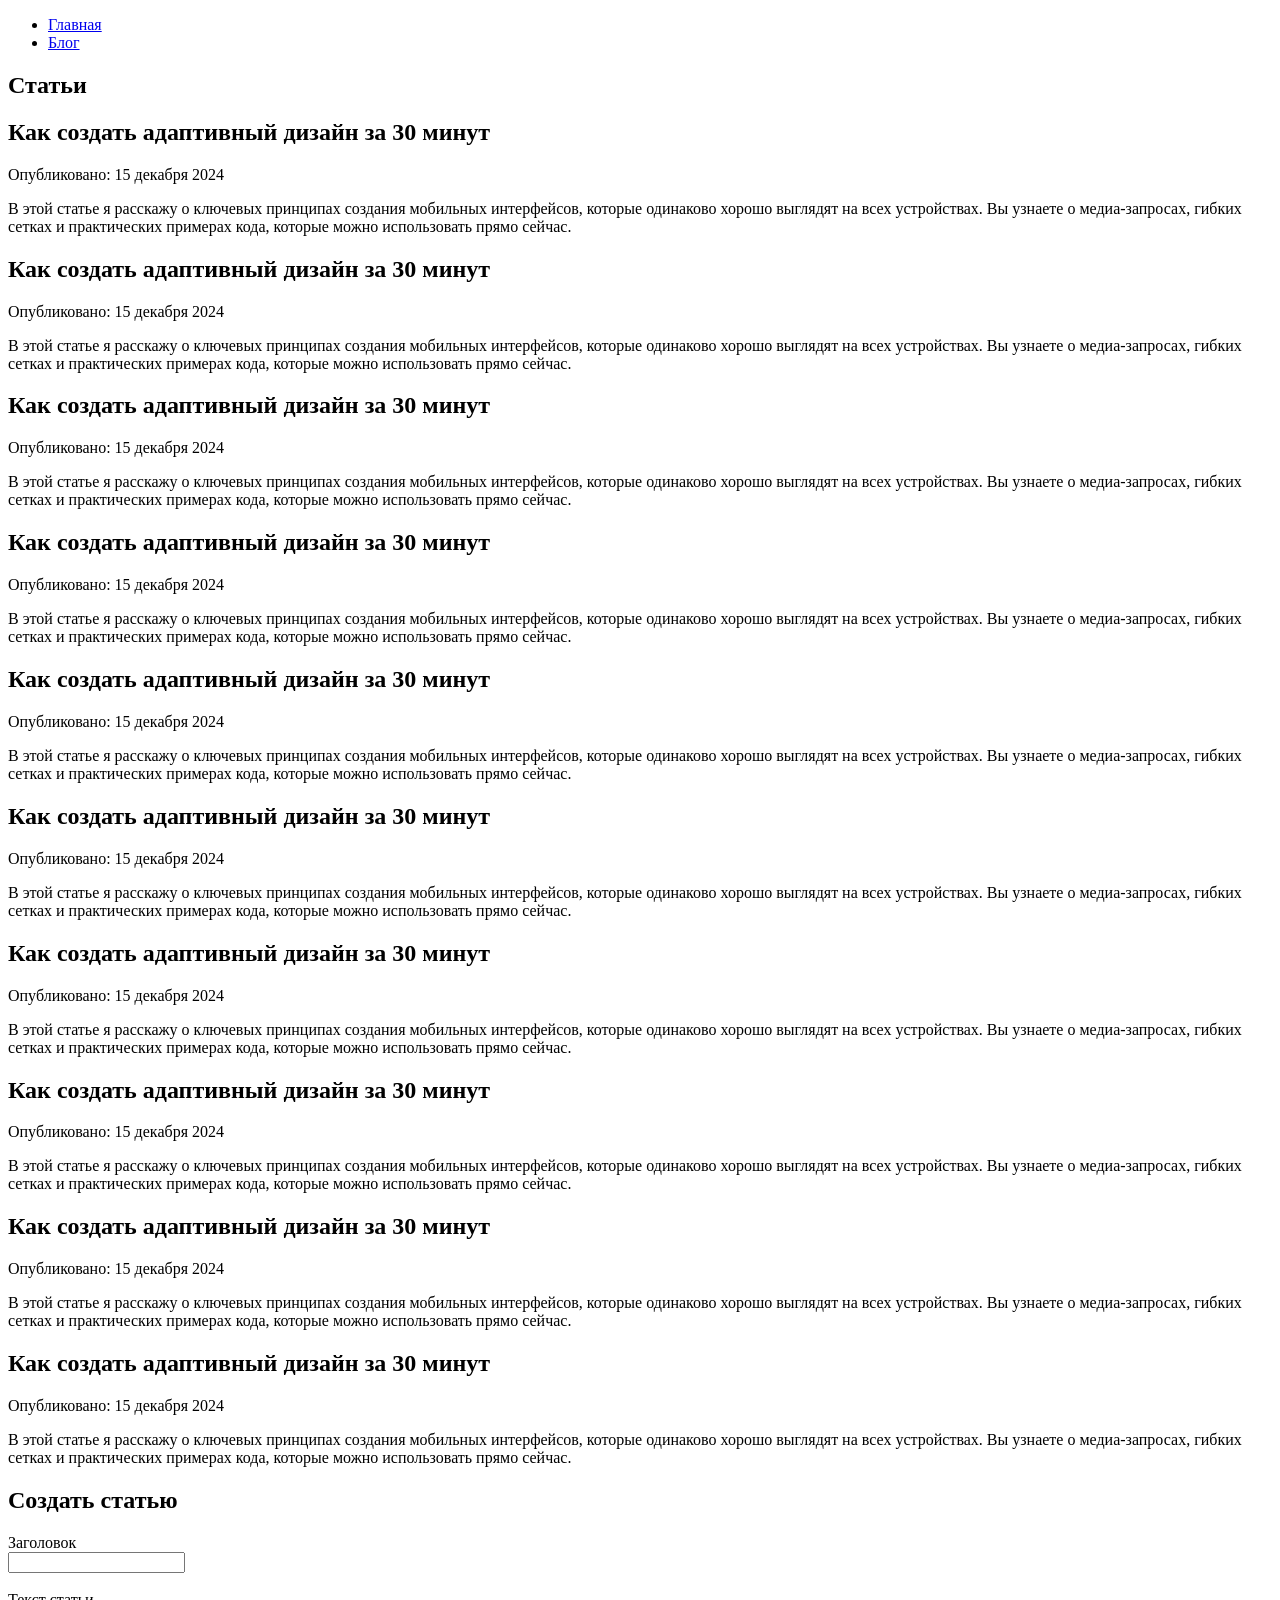
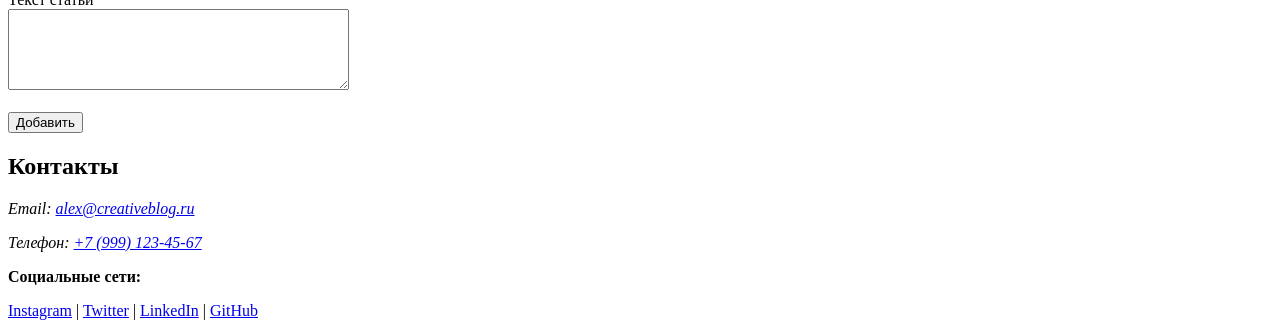
==== blog.html @ f2c24620 "Добавление вёрстки главной страницы и блога по прототипу Figma" ====
<!DOCTYPE html>
<html lang="ru">
<head>
    <meta charset="UTF-8">
    <meta name="viewport" content="width=device-width, initial-scale=1.0">
    <title>Блог</title>
</head>
<body>
    <!-- Шапка сайта с навигацией -->
    <header>
        <nav>
            <ul>
                <li><a href="index.html">Главная</a></li>
                <li><a href="blog.html">Блог</a></li>
            </ul>
        </nav>
    </header>

    <main>
        <!-- Блок со статьями -->
        <section>
            <h1>Статьи</h1>

            <article>
                <h2>Как создать адаптивный дизайн за 30 минут</h2>
                <p><time datetime="2024-12-15">Опубликовано: 15 декабря 2024</time></p>
                <p>
                    В этой статье я расскажу о ключевых принципах создания мобильных интерфейсов,
                    которые одинаково хорошо выглядят на всех устройствах. Вы узнаете о медиа-запросах,
                    гибких сетках и практических примерах кода, которые можно использовать прямо сейчас.
                </p>
            </article>

            <article>
                <h2>Как создать адаптивный дизайн за 30 минут</h2>
                <p><time datetime="2024-12-15">Опубликовано: 15 декабря 2024</time></p>
                <p>
                    В этой статье я расскажу о ключевых принципах создания мобильных интерфейсов,
                    которые одинаково хорошо выглядят на всех устройствах. Вы узнаете о медиа-запросах,
                    гибких сетках и практических примерах кода, которые можно использовать прямо сейчас.
                </p>
            </article>

            <article>
                <h2>Как создать адаптивный дизайн за 30 минут</h2>
                <p><time datetime="2024-12-15">Опубликовано: 15 декабря 2024</time></p>
                <p>
                    В этой статье я расскажу о ключевых принципах создания мобильных интерфейсов,
                    которые одинаково хорошо выглядят на всех устройствах. Вы узнаете о медиа-запросах,
                    гибких сетках и практических примерах кода, которые можно использовать прямо сейчас.
                </p>
            </article>

            <article>
                <h2>Как создать адаптивный дизайн за 30 минут</h2>
                <p><time datetime="2024-12-15">Опубликовано: 15 декабря 2024</time></p>
                <p>
                    В этой статье я расскажу о ключевых принципах создания мобильных интерфейсов,
                    которые одинаково хорошо выглядят на всех устройствах. Вы узнаете о медиа-запросах,
                    гибких сетках и практических примерах кода, которые можно использовать прямо сейчас.
                </p>
            </article>

            <article>
                <h2>Как создать адаптивный дизайн за 30 минут</h2>
                <p><time datetime="2024-12-15">Опубликовано: 15 декабря 2024</time></p>
                <p>
                    В этой статье я расскажу о ключевых принципах создания мобильных интерфейсов,
                    которые одинаково хорошо выглядят на всех устройствах. Вы узнаете о медиа-запросах,
                    гибких сетках и практических примерах кода, которые можно использовать прямо сейчас.
                </p>
            </article>

            <article>
                <h2>Как создать адаптивный дизайн за 30 минут</h2>
                <p><time datetime="2024-12-15">Опубликовано: 15 декабря 2024</time></p>
                <p>
                    В этой статье я расскажу о ключевых принципах создания мобильных интерфейсов,
                    которые одинаково хорошо выглядят на всех устройствах. Вы узнаете о медиа-запросах,
                    гибких сетках и практических примерах кода, которые можно использовать прямо сейчас.
                </p>
            </article>

            <article>
                <h2>Как создать адаптивный дизайн за 30 минут</h2>
                <p><time datetime="2024-12-15">Опубликовано: 15 декабря 2024</time></p>
                <p>
                    В этой статье я расскажу о ключевых принципах создания мобильных интерфейсов,
                    которые одинаково хорошо выглядят на всех устройствах. Вы узнаете о медиа-запросах,
                    гибких сетках и практических примерах кода, которые можно использовать прямо сейчас.
                </p>
            </article>

            <article>
                <h2>Как создать адаптивный дизайн за 30 минут</h2>
                <p><time datetime="2024-12-15">Опубликовано: 15 декабря 2024</time></p>
                <p>
                    В этой статье я расскажу о ключевых принципах создания мобильных интерфейсов,
                    которые одинаково хорошо выглядят на всех устройствах. Вы узнаете о медиа-запросах,
                    гибких сетках и практических примерах кода, которые можно использовать прямо сейчас.
                </p>
            </article>

            <article>
                <h2>Как создать адаптивный дизайн за 30 минут</h2>
                <p><time datetime="2024-12-15">Опубликовано: 15 декабря 2024</time></p>
                <p>
                    В этой статье я расскажу о ключевых принципах создания мобильных интерфейсов,
                    которые одинаково хорошо выглядят на всех устройствах. Вы узнаете о медиа-запросах,
                    гибких сетках и практических примерах кода, которые можно использовать прямо сейчас.
                </p>
            </article>

            <article>
                <h2>Как создать адаптивный дизайн за 30 минут</h2>
                <p><time datetime="2024-12-15">Опубликовано: 15 декабря 2024</time></p>
                <p>
                    В этой статье я расскажу о ключевых принципах создания мобильных интерфейсов,
                    которые одинаково хорошо выглядят на всех устройствах. Вы узнаете о медиа-запросах,
                    гибких сетках и практических примерах кода, которые можно использовать прямо сейчас.
                </p>
            </article>
        </section>

        <!-- Форма создания статьи -->
        <section>
            <h2>Создать статью</h2>
            <label for="article-title">Заголовок</label><br>
            <input type="text" id="article-title" name="title"><br><br>

            <label for="article-text">Текст статьи</label><br>
            <textarea id="article-text" name="text" rows="5" cols="40"></textarea><br><br>

            <button type="button">Добавить</button>
        </section>
    </main>

    <!-- Футер с контактами -->
    <footer>
        <h2>Контакты</h2>
        <address>
            <p>Email: <a href="mailto:alex@creativeblog.ru">alex@creativeblog.ru</a></p>
            <p>Телефон: <a href="tel:+79991234567">+7 (999) 123-45-67</a></p>
        </address>
        <p><strong>Социальные сети:</strong></p>
        <p>
            <a href="#">Instagram</a> |
            <a href="#">Twitter</a> |
            <a href="#">LinkedIn</a> |
            <a href="#">GitHub</a>
        </p>
    </footer>
</body>
</html>
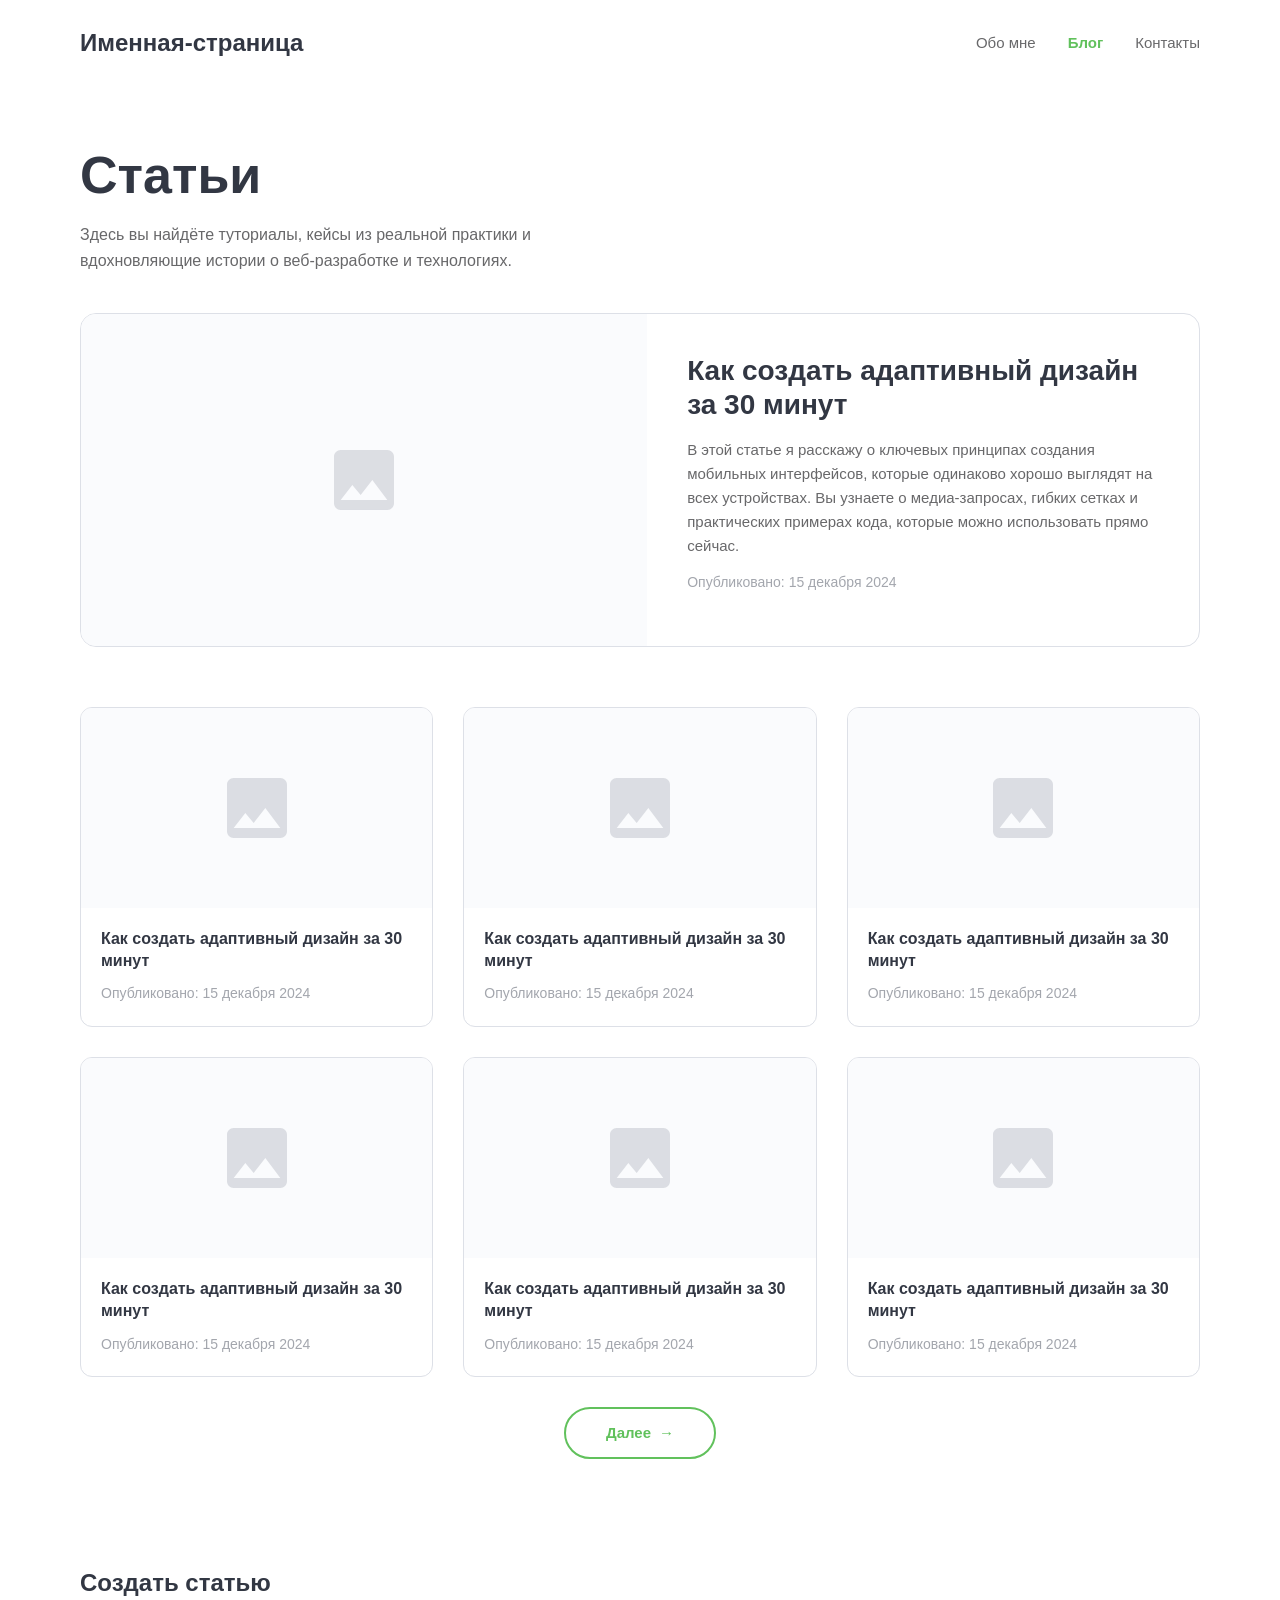
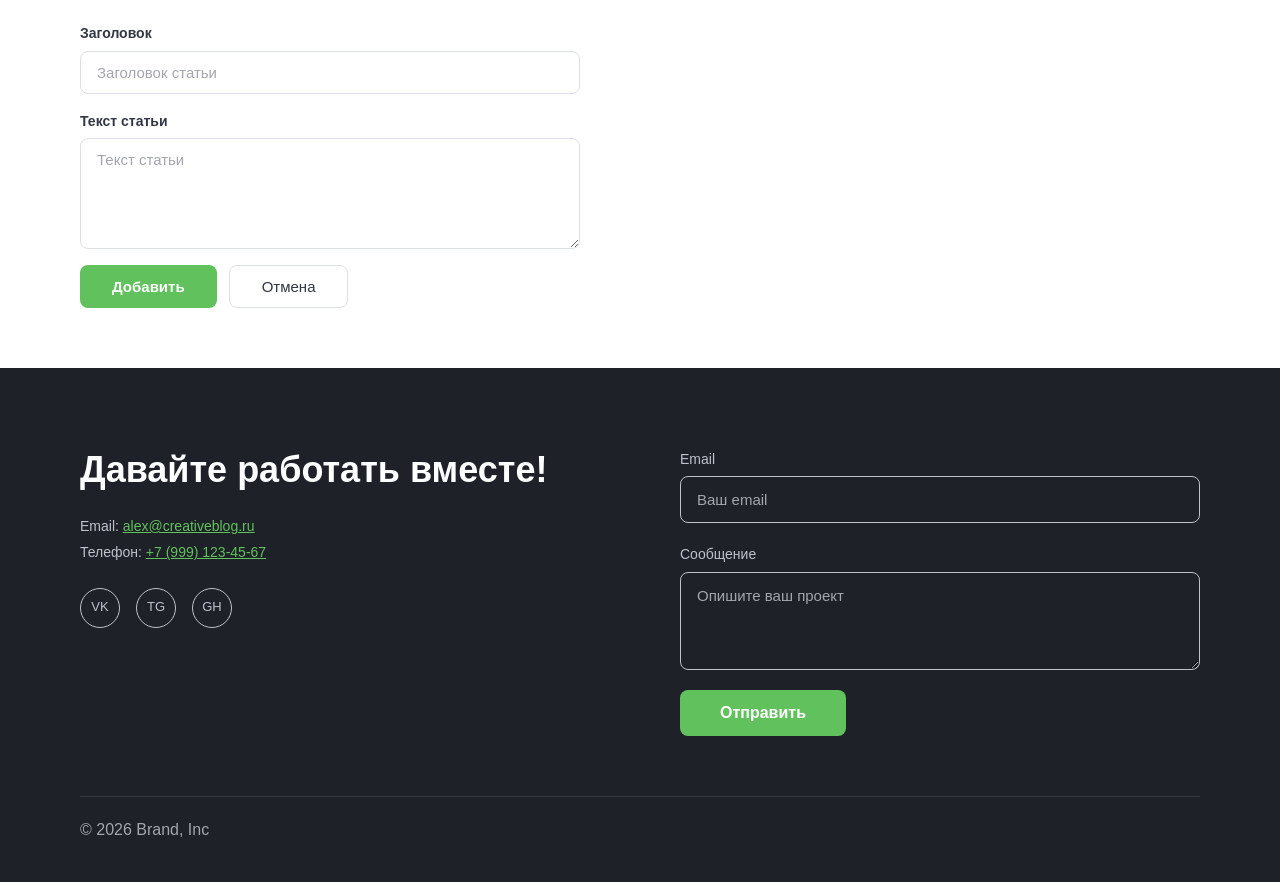
==== commit a49ea912: "Lesson 3-4: Стилизация страниц по дизайну Figma (CSS)" ====
--- a/blog.html
+++ b/blog.html
@@ -4,151 +4,200 @@
     <meta charset="UTF-8">
     <meta name="viewport" content="width=device-width, initial-scale=1.0">
     <title>Блог</title>
+    <link rel="stylesheet" href="style.css">
 </head>
 <body>
     <!-- Шапка сайта с навигацией -->
-    <header>
-        <nav>
-            <ul>
-                <li><a href="index.html">Главная</a></li>
-                <li><a href="blog.html">Блог</a></li>
-            </ul>
-        </nav>
+    <header class="header">
+        <div class="container">
+            <a href="index.html" class="logo">Именная-страница</a>
+            <nav>
+                <ul class="nav-list">
+                    <li><a href="index.html">Обо мне</a></li>
+                    <li><a href="blog.html" class="active">Блог</a></li>
+                    <li><a href="#contacts">Контакты</a></li>
+                </ul>
+            </nav>
+        </div>
     </header>
 
     <main>
         <!-- Блок со статьями -->
-        <section>
-            <h1>Статьи</h1>
-
-            <article>
-                <h2>Как создать адаптивный дизайн за 30 минут</h2>
-                <p><time datetime="2024-12-15">Опубликовано: 15 декабря 2024</time></p>
+        <section class="blog-hero">
+            <div class="container">
+                <h1>Статьи</h1>
                 <p>
-                    В этой статье я расскажу о ключевых принципах создания мобильных интерфейсов,
-                    которые одинаково хорошо выглядят на всех устройствах. Вы узнаете о медиа-запросах,
-                    гибких сетках и практических примерах кода, которые можно использовать прямо сейчас.
+                    Здесь вы найдёте туториалы, кейсы из реальной практики и вдохновляющие истории
+                    о веб-разработке и технологиях.
                 </p>
-            </article>
-
-            <article>
-                <h2>Как создать адаптивный дизайн за 30 минут</h2>
-                <p><time datetime="2024-12-15">Опубликовано: 15 декабря 2024</time></p>
-                <p>
-                    В этой статье я расскажу о ключевых принципах создания мобильных интерфейсов,
-                    которые одинаково хорошо выглядят на всех устройствах. Вы узнаете о медиа-запросах,
-                    гибких сетках и практических примерах кода, которые можно использовать прямо сейчас.
-                </p>
-            </article>
-
-            <article>
-                <h2>Как создать адаптивный дизайн за 30 минут</h2>
-                <p><time datetime="2024-12-15">Опубликовано: 15 декабря 2024</time></p>
-                <p>
-                    В этой статье я расскажу о ключевых принципах создания мобильных интерфейсов,
-                    которые одинаково хорошо выглядят на всех устройствах. Вы узнаете о медиа-запросах,
-                    гибких сетках и практических примерах кода, которые можно использовать прямо сейчас.
-                </p>
-            </article>
-
-            <article>
-                <h2>Как создать адаптивный дизайн за 30 минут</h2>
-                <p><time datetime="2024-12-15">Опубликовано: 15 декабря 2024</time></p>
-                <p>
-                    В этой статье я расскажу о ключевых принципах создания мобильных интерфейсов,
-                    которые одинаково хорошо выглядят на всех устройствах. Вы узнаете о медиа-запросах,
-                    гибких сетках и практических примерах кода, которые можно использовать прямо сейчас.
-                </p>
-            </article>
-
-            <article>
-                <h2>Как создать адаптивный дизайн за 30 минут</h2>
-                <p><time datetime="2024-12-15">Опубликовано: 15 декабря 2024</time></p>
-                <p>
-                    В этой статье я расскажу о ключевых принципах создания мобильных интерфейсов,
-                    которые одинаково хорошо выглядят на всех устройствах. Вы узнаете о медиа-запросах,
-                    гибких сетках и практических примерах кода, которые можно использовать прямо сейчас.
-                </p>
-            </article>
-
-            <article>
-                <h2>Как создать адаптивный дизайн за 30 минут</h2>
-                <p><time datetime="2024-12-15">Опубликовано: 15 декабря 2024</time></p>
-                <p>
-                    В этой статье я расскажу о ключевых принципах создания мобильных интерфейсов,
-                    которые одинаково хорошо выглядят на всех устройствах. Вы узнаете о медиа-запросах,
-                    гибких сетках и практических примерах кода, которые можно использовать прямо сейчас.
-                </p>
-            </article>
-
-            <article>
-                <h2>Как создать адаптивный дизайн за 30 минут</h2>
-                <p><time datetime="2024-12-15">Опубликовано: 15 декабря 2024</time></p>
-                <p>
-                    В этой статье я расскажу о ключевых принципах создания мобильных интерфейсов,
-                    которые одинаково хорошо выглядят на всех устройствах. Вы узнаете о медиа-запросах,
-                    гибких сетках и практических примерах кода, которые можно использовать прямо сейчас.
-                </p>
-            </article>
-
-            <article>
-                <h2>Как создать адаптивный дизайн за 30 минут</h2>
-                <p><time datetime="2024-12-15">Опубликовано: 15 декабря 2024</time></p>
-                <p>
-                    В этой статье я расскажу о ключевых принципах создания мобильных интерфейсов,
-                    которые одинаково хорошо выглядят на всех устройствах. Вы узнаете о медиа-запросах,
-                    гибких сетках и практических примерах кода, которые можно использовать прямо сейчас.
-                </p>
-            </article>
-
-            <article>
-                <h2>Как создать адаптивный дизайн за 30 минут</h2>
-                <p><time datetime="2024-12-15">Опубликовано: 15 декабря 2024</time></p>
-                <p>
-                    В этой статье я расскажу о ключевых принципах создания мобильных интерфейсов,
-                    которые одинаково хорошо выглядят на всех устройствах. Вы узнаете о медиа-запросах,
-                    гибких сетках и практических примерах кода, которые можно использовать прямо сейчас.
-                </p>
-            </article>
-
-            <article>
-                <h2>Как создать адаптивный дизайн за 30 минут</h2>
-                <p><time datetime="2024-12-15">Опубликовано: 15 декабря 2024</time></p>
-                <p>
-                    В этой статье я расскажу о ключевых принципах создания мобильных интерфейсов,
-                    которые одинаково хорошо выглядят на всех устройствах. Вы узнаете о медиа-запросах,
-                    гибких сетках и практических примерах кода, которые можно использовать прямо сейчас.
-                </p>
-            </article>
+            </div>
+        </section>
+
+        <!-- Главная (featured) статья — первая статья выделена отдельно по дизайну Figma -->
+        <section class="blog-featured">
+            <div class="container">
+                <article class="blog-featured-card">
+                    <div class="blog-featured-image">
+                        <div class="img-placeholder">
+                            <svg viewBox="0 0 24 24"><path d="M21 19V5c0-1.1-.9-2-2-2H5c-1.1 0-2 .9-2 2v14c0 1.1.9 2 2 2h14c1.1 0 2-.9 2-2zM8.5 13.5l2.5 3.01L14.5 12l4.5 6H5l3.5-4.5z"/></svg>
+                        </div>
+                    </div>
+                    <div class="blog-featured-text">
+                        <h2>Как создать адаптивный дизайн за 30 минут</h2>
+                        <p>
+                            В этой статье я расскажу о ключевых принципах создания мобильных интерфейсов,
+                            которые одинаково хорошо выглядят на всех устройствах. Вы узнаете о медиа-запросах,
+                            гибких сетках и практических примерах кода, которые можно использовать прямо сейчас.
+                        </p>
+                        <p><time datetime="2024-12-15">Опубликовано: 15 декабря 2024</time></p>
+                    </div>
+                </article>
+            </div>
+        </section>
+
+        <!-- Сетка карточек статей -->
+        <section class="blog-grid">
+            <div class="container">
+                <div class="blog-cards">
+
+                    <article class="blog-card">
+                        <div class="blog-card-image">
+                            <div class="img-placeholder">
+                                <svg viewBox="0 0 24 24"><path d="M21 19V5c0-1.1-.9-2-2-2H5c-1.1 0-2 .9-2 2v14c0 1.1.9 2 2 2h14c1.1 0 2-.9 2-2zM8.5 13.5l2.5 3.01L14.5 12l4.5 6H5l3.5-4.5z"/></svg>
+                            </div>
+                        </div>
+                        <div class="blog-card-body">
+                            <h4>Как создать адаптивный дизайн за 30 минут</h4>
+                            <time datetime="2024-12-15">Опубликовано: 15 декабря 2024</time>
+                        </div>
+                    </article>
+
+                    <article class="blog-card">
+                        <div class="blog-card-image">
+                            <div class="img-placeholder">
+                                <svg viewBox="0 0 24 24"><path d="M21 19V5c0-1.1-.9-2-2-2H5c-1.1 0-2 .9-2 2v14c0 1.1.9 2 2 2h14c1.1 0 2-.9 2-2zM8.5 13.5l2.5 3.01L14.5 12l4.5 6H5l3.5-4.5z"/></svg>
+                            </div>
+                        </div>
+                        <div class="blog-card-body">
+                            <h4>Как создать адаптивный дизайн за 30 минут</h4>
+                            <time datetime="2024-12-15">Опубликовано: 15 декабря 2024</time>
+                        </div>
+                    </article>
+
+                    <article class="blog-card">
+                        <div class="blog-card-image">
+                            <div class="img-placeholder">
+                                <svg viewBox="0 0 24 24"><path d="M21 19V5c0-1.1-.9-2-2-2H5c-1.1 0-2 .9-2 2v14c0 1.1.9 2 2 2h14c1.1 0 2-.9 2-2zM8.5 13.5l2.5 3.01L14.5 12l4.5 6H5l3.5-4.5z"/></svg>
+                            </div>
+                        </div>
+                        <div class="blog-card-body">
+                            <h4>Как создать адаптивный дизайн за 30 минут</h4>
+                            <time datetime="2024-12-15">Опубликовано: 15 декабря 2024</time>
+                        </div>
+                    </article>
+
+                    <article class="blog-card">
+                        <div class="blog-card-image">
+                            <div class="img-placeholder">
+                                <svg viewBox="0 0 24 24"><path d="M21 19V5c0-1.1-.9-2-2-2H5c-1.1 0-2 .9-2 2v14c0 1.1.9 2 2 2h14c1.1 0 2-.9 2-2zM8.5 13.5l2.5 3.01L14.5 12l4.5 6H5l3.5-4.5z"/></svg>
+                            </div>
+                        </div>
+                        <div class="blog-card-body">
+                            <h4>Как создать адаптивный дизайн за 30 минут</h4>
+                            <time datetime="2024-12-15">Опубликовано: 15 декабря 2024</time>
+                        </div>
+                    </article>
+
+                    <article class="blog-card">
+                        <div class="blog-card-image">
+                            <div class="img-placeholder">
+                                <svg viewBox="0 0 24 24"><path d="M21 19V5c0-1.1-.9-2-2-2H5c-1.1 0-2 .9-2 2v14c0 1.1.9 2 2 2h14c1.1 0 2-.9 2-2zM8.5 13.5l2.5 3.01L14.5 12l4.5 6H5l3.5-4.5z"/></svg>
+                            </div>
+                        </div>
+                        <div class="blog-card-body">
+                            <h4>Как создать адаптивный дизайн за 30 минут</h4>
+                            <time datetime="2024-12-15">Опубликовано: 15 декабря 2024</time>
+                        </div>
+                    </article>
+
+                    <article class="blog-card">
+                        <div class="blog-card-image">
+                            <div class="img-placeholder">
+                                <svg viewBox="0 0 24 24"><path d="M21 19V5c0-1.1-.9-2-2-2H5c-1.1 0-2 .9-2 2v14c0 1.1.9 2 2 2h14c1.1 0 2-.9 2-2zM8.5 13.5l2.5 3.01L14.5 12l4.5 6H5l3.5-4.5z"/></svg>
+                            </div>
+                        </div>
+                        <div class="blog-card-body">
+                            <h4>Как создать адаптивный дизайн за 30 минут</h4>
+                            <time datetime="2024-12-15">Опубликовано: 15 декабря 2024</time>
+                        </div>
+                    </article>
+
+                </div>
+
+                <div class="blog-next">
+                    <a href="#">Далее</a>
+                </div>
+            </div>
         </section>
 
         <!-- Форма создания статьи -->
-        <section>
-            <h2>Создать статью</h2>
-            <label for="article-title">Заголовок</label><br>
-            <input type="text" id="article-title" name="title"><br><br>
-
-            <label for="article-text">Текст статьи</label><br>
-            <textarea id="article-text" name="text" rows="5" cols="40"></textarea><br><br>
-
-            <button type="button">Добавить</button>
+        <section class="add-article-section">
+            <div class="container">
+                <h2>Создать статью</h2>
+                <div class="add-article-form">
+                    <div class="form-group">
+                        <label for="article-title">Заголовок</label>
+                        <input type="text" id="article-title" name="title" placeholder="Заголовок статьи">
+                    </div>
+
+                    <div class="form-group">
+                        <label for="article-text">Текст статьи</label>
+                        <textarea id="article-text" name="text" rows="5" placeholder="Текст статьи"></textarea>
+                    </div>
+
+                    <div class="form-buttons">
+                        <button type="button" class="btn-add">Добавить</button>
+                        <button type="button" class="btn-cancel">Отмена</button>
+                    </div>
+                </div>
+            </div>
         </section>
     </main>
 
     <!-- Футер с контактами -->
-    <footer>
-        <h2>Контакты</h2>
-        <address>
-            <p>Email: <a href="mailto:alex@creativeblog.ru">alex@creativeblog.ru</a></p>
-            <p>Телефон: <a href="tel:+79991234567">+7 (999) 123-45-67</a></p>
-        </address>
-        <p><strong>Социальные сети:</strong></p>
-        <p>
-            <a href="#">Instagram</a> |
-            <a href="#">Twitter</a> |
-            <a href="#">LinkedIn</a> |
-            <a href="#">GitHub</a>
-        </p>
+    <footer class="footer" id="contacts">
+        <div class="container">
+            <div class="footer-left">
+                <h2>Давайте работать вместе!</h2>
+                <address class="footer-contacts">
+                    <p>Email: <a href="mailto:alex@creativeblog.ru">alex@creativeblog.ru</a></p>
+                    <p>Телефон: <a href="tel:+79991234567">+7 (999) 123-45-67</a></p>
+                </address>
+                <div class="footer-socials">
+                    <a href="#">VK</a>
+                    <a href="#">TG</a>
+                    <a href="#">GH</a>
+                </div>
+            </div>
+            <div class="footer-right">
+                <div class="footer-form">
+                    <div class="form-group">
+                        <label for="blog-email">Email</label>
+                        <input type="email" id="blog-email" placeholder="Ваш email">
+                    </div>
+                    <div class="form-group">
+                        <label for="blog-message">Сообщение</label>
+                        <textarea id="blog-message" rows="4" placeholder="Опишите ваш проект"></textarea>
+                    </div>
+                    <button type="button" class="btn-submit">Отправить</button>
+                </div>
+            </div>
+        </div>
+        <div class="container">
+            <div class="footer-bottom">
+                <p>&copy; 2026 Brand, Inc</p>
+            </div>
+        </div>
     </footer>
 </body>
 </html>
--- a/style.css
+++ b/style.css
@@ -0,0 +1,994 @@
+/* ===========================
+   ОБЩИЕ НАСТРОЙКИ
+   =========================== */
+
+*,
+*::before,
+*::after {
+    box-sizing: border-box;
+    margin: 0;
+    padding: 0;
+}
+
+/* Подключение шрифта Inter */
+@import url('https://fonts.googleapis.com/css2?family=Inter:wght@400;700&display=swap');
+
+/* CSS-переменные для цветов */
+:root {
+    --color-text-primary: #323743;
+    --color-text-secondary: #68686A;
+    --color-text-muted: #A3A6AD;
+    --color-text-light: #BDC1CA;
+    --color-accent-green: #61C15C;
+    --color-accent-green-hover: #75BB7C;
+    --color-accent-orange: #DB5E31;
+    --color-bg-green-light: #F4FBF4;
+    --color-bg-peach-light: #FEF3EF;
+    --color-bg-light: #FAFBFD;
+    --color-bg-dark: #1E2128;
+    --color-border: #DDE0E7;
+    --color-white: #FDFEFF;
+}
+
+body {
+    font-family: 'Inter', sans-serif;
+    font-weight: 400;
+    font-size: 16px;
+    line-height: 1.6;
+    color: var(--color-text-primary);
+    background-color: #fff;
+}
+
+img {
+    max-width: 100%;
+    height: auto;
+    display: block;
+}
+
+a {
+    text-decoration: none;
+    color: inherit;
+}
+
+ul, ol {
+    list-style: none;
+}
+
+/* ===========================
+   ТИПОГРАФИКА
+   =========================== */
+
+h1 {
+    font-weight: 700;
+    font-size: 52px;
+    line-height: 1.15;
+}
+
+h2 {
+    font-weight: 700;
+    font-size: 40px;
+    line-height: 1.2;
+}
+
+h3 {
+    font-weight: 700;
+    font-size: 32px;
+    line-height: 1.25;
+}
+
+h4 {
+    font-size: 24px;
+    line-height: 1.3;
+}
+
+p {
+    font-size: 16px;
+    line-height: 1.6;
+}
+
+/* ===========================
+   LAYOUT
+   =========================== */
+
+.container {
+    max-width: 1200px;
+    margin: 0 auto;
+    padding: 0 40px;
+}
+
+/* ===========================
+   HEADER / НАВИГАЦИЯ
+   =========================== */
+
+.header {
+    padding: 24px 0;
+}
+
+.header .container {
+    display: flex;
+    justify-content: space-between;
+    align-items: center;
+}
+
+.logo {
+    font-weight: 700;
+    font-size: 24px;
+    color: var(--color-text-primary);
+}
+
+.nav-list {
+    display: flex;
+    gap: 32px;
+}
+
+.nav-list a {
+    font-size: 15px;
+    color: var(--color-text-secondary);
+    /* Плавность при наведении (задание: доработка наведения — добавить плавности) */
+    transition: font-weight 0.3s ease, color 0.3s ease;
+    position: relative;
+}
+
+/* Стилизация меню: при наведении выделить активный пункт жирным шрифтом */
+.nav-list a:hover {
+    font-weight: 700;
+    color: var(--color-text-primary);
+}
+
+.nav-list a.active {
+    font-weight: 700;
+    color: var(--color-accent-green);
+}
+
+/* ===========================
+   HERO — БЛОК "ОБО МНЕ"
+   =========================== */
+
+.hero {
+    padding: 60px 0 80px;
+}
+
+.hero .container {
+    display: flex;
+    align-items: center;
+    gap: 60px;
+}
+
+.hero-text {
+    flex: 1;
+}
+
+.hero-text h1 {
+    margin-bottom: 20px;
+}
+
+.hero-text p {
+    color: var(--color-text-secondary);
+    margin-bottom: 24px;
+    max-width: 440px;
+}
+
+.hero-link {
+    display: inline-flex;
+    align-items: center;
+    gap: 8px;
+    color: var(--color-accent-green);
+    font-weight: 700;
+    font-size: 15px;
+    transition: gap 0.3s ease;
+}
+
+.hero-link:hover {
+    gap: 14px;
+}
+
+.hero-link::after {
+    content: '›';
+    font-size: 20px;
+}
+
+.hero-image {
+    flex: 1;
+    display: flex;
+    justify-content: center;
+}
+
+.hero-image img {
+    max-width: 100%;
+    border-radius: 12px;
+    object-fit: cover;
+}
+
+/* ===========================
+   СЕКЦИЯ "МОЯ КАРЬЕРА" (WORK)
+   =========================== */
+
+.work-section {
+    padding: 80px 0 40px;
+}
+
+.work-section .container {
+    display: flex;
+    gap: 80px;
+}
+
+.work-header {
+    flex: 0 0 300px;
+}
+
+.work-header h2 {
+    margin-bottom: 16px;
+}
+
+.work-timeline {
+    flex: 1;
+}
+
+.section-subtitle {
+    font-size: 24px;
+    margin-bottom: 24px;
+    margin-top: 16px;
+}
+
+.work-item {
+    display: flex;
+    gap: 24px;
+    margin-bottom: 32px;
+}
+
+/* Декоративный круг-иконка рядом с каждым местом работы */
+.work-icon {
+    width: 56px;
+    height: 56px;
+    border-radius: 50%;
+    background-color: var(--color-bg-green-light);
+    display: flex;
+    align-items: center;
+    justify-content: center;
+    flex-shrink: 0;
+    font-size: 24px;
+}
+
+.work-icon.orange {
+    background-color: var(--color-bg-peach-light);
+}
+
+.work-item-content {
+    position: relative;
+    padding-bottom: 24px;
+}
+
+/* Декоративная линия под опытом работы через псевдоэлемент (задание: часть 1) */
+.work-item-content::after {
+    content: '';
+    position: absolute;
+    bottom: 0;
+    left: 0;
+    width: 100%;
+    height: 1px;
+    background-color: var(--color-border);
+}
+
+.work-item-content h3 {
+    font-size: 20px;
+    margin-bottom: 8px;
+}
+
+.work-item-content h4 {
+    font-weight: 700;
+    font-size: 18px;
+    margin-bottom: 8px;
+}
+
+.work-item-content p,
+.work-item-content dd {
+    font-size: 15px;
+    color: var(--color-text-secondary);
+    margin-left: 0;
+}
+
+.work-item-content dt {
+    margin-bottom: 4px;
+}
+
+/* ===========================
+   СЕКЦИИ: ОБРАЗОВАНИЕ, КУРСЫ, ДОСТИЖЕНИЯ
+   Декоративные полосы через псевдоэлементы (задание: часть 1)
+   =========================== */
+
+.education-section,
+.courses-section,
+.achievements-section {
+    padding: 32px 0;
+    position: relative;
+}
+
+/* Декоративная линия-разделитель сверху секции */
+.education-section::before,
+.courses-section::before,
+.achievements-section::before {
+    content: '';
+    display: block;
+    width: 100%;
+    max-width: 1120px;
+    height: 1px;
+    background-color: var(--color-border);
+    margin: 0 auto 32px;
+}
+
+.education-section h3,
+.courses-section h3,
+.achievements-section h3 {
+    font-size: 24px;
+    margin-bottom: 16px;
+}
+
+.education-section p,
+.courses-section p,
+.achievements-section p {
+    color: var(--color-text-secondary);
+    margin-bottom: 4px;
+}
+
+/* Стилизация списков (задание: часть 1) */
+.courses-section ul,
+.achievements-section ul {
+    display: flex;
+    flex-direction: column;
+    gap: 12px;
+}
+
+.courses-section li,
+.achievements-section li {
+    font-size: 15px;
+    color: var(--color-text-secondary);
+    padding-left: 20px;
+    position: relative;
+}
+
+/* Декоративный маркер списка через псевдоэлемент */
+.courses-section li::before,
+.achievements-section li::before {
+    content: '';
+    position: absolute;
+    left: 0;
+    top: 8px;
+    width: 8px;
+    height: 8px;
+    border-radius: 50%;
+    background-color: var(--color-accent-green);
+}
+
+/* ===========================
+   НАВЫКИ (SKILLS)
+   =========================== */
+
+.skills-section {
+    padding: 40px 0 60px;
+}
+
+.skills-section h3 {
+    font-size: 24px;
+    margin-bottom: 24px;
+}
+
+.skills-grid {
+    display: grid;
+    grid-template-columns: repeat(3, 1fr);
+    gap: 20px;
+}
+
+.skill-item {
+    font-size: 15px;
+    padding: 16px 0;
+    border-bottom: 2px solid var(--color-border);
+    color: var(--color-text-primary);
+}
+
+/* ===========================
+   ХОББИ (HOBBY) + АНИМАЦИЯ
+   =========================== */
+
+.hobby-section {
+    padding: 80px 0;
+}
+
+.hobby-section .container {
+    display: flex;
+    gap: 60px;
+}
+
+.hobby-header {
+    flex: 0 0 320px;
+}
+
+.hobby-header h2 {
+    margin-bottom: 16px;
+}
+
+.hobby-gallery {
+    display: flex;
+    gap: 16px;
+    margin-top: 24px;
+}
+
+/* Карточка хобби с анимацией (задание: часть 2) */
+.hobby-card {
+    position: relative;
+    overflow: hidden;
+    border-radius: 12px;
+    width: 150px;
+    height: 190px;
+    cursor: pointer;
+}
+
+.hobby-card img {
+    width: 100%;
+    height: 100%;
+    object-fit: cover;
+    transition: transform 0.4s ease;
+}
+
+.hobby-card:hover img {
+    transform: scale(1.1);
+}
+
+/* Скрытый текст — плавно появляется при наведении (задание: анимация на картинку из хобби) */
+.hobby-overlay {
+    position: absolute;
+    bottom: 0;
+    left: 0;
+    right: 0;
+    padding: 16px;
+    background: linear-gradient(transparent, rgba(0, 0, 0, 0.7));
+    color: #fff;
+    font-size: 14px;
+    font-weight: 700;
+    transform: translateY(100%);
+    transition: transform 0.4s ease;
+}
+
+.hobby-card:hover .hobby-overlay {
+    transform: translateY(0);
+}
+
+.hobby-content {
+    flex: 1;
+}
+
+.hobby-content p {
+    color: var(--color-text-secondary);
+    font-size: 15px;
+    margin-bottom: 20px;
+}
+
+.hobby-placeholder {
+    background-color: var(--color-bg-light);
+    border-radius: 12px;
+    height: 180px;
+    display: flex;
+    align-items: center;
+    justify-content: center;
+    margin-bottom: 12px;
+}
+
+/* ===========================
+   ПОСЛЕДНИЕ СТАТЬИ НА ГЛАВНОЙ
+   =========================== */
+
+.featured-articles {
+    padding: 60px 0;
+}
+
+.featured-articles h2 {
+    margin-bottom: 32px;
+}
+
+/* Карточка статьи: flex-раскладка текст + картинка */
+.featured-articles .article-card {
+    display: flex;
+    align-items: stretch;
+    margin-bottom: 32px;
+    border-radius: 16px;
+    overflow: hidden;
+    min-height: 280px;
+}
+
+/* Чередование фона через псевдоклассы (задание: часть 1) */
+.featured-articles .article-card:nth-child(odd) {
+    background-color: var(--color-bg-green-light);
+}
+
+.featured-articles .article-card:nth-child(even) {
+    background-color: var(--color-bg-peach-light);
+    flex-direction: row-reverse;
+}
+
+.article-card-text {
+    flex: 1;
+    padding: 32px;
+    display: flex;
+    flex-direction: column;
+    justify-content: center;
+}
+
+.article-card-text h3 {
+    font-size: 24px;
+    margin-bottom: 12px;
+}
+
+.article-card-text p {
+    color: var(--color-text-secondary);
+    font-size: 15px;
+}
+
+.article-card-text time {
+    font-size: 14px;
+    color: var(--color-text-muted);
+}
+
+.article-card-image {
+    flex: 1;
+    background-color: var(--color-bg-light);
+    display: flex;
+    align-items: center;
+    justify-content: center;
+    min-height: 250px;
+}
+
+.browse-all {
+    text-align: center;
+    margin-top: 24px;
+}
+
+.browse-all a {
+    display: inline-block;
+    padding: 12px 32px;
+    border: 2px solid var(--color-accent-green);
+    border-radius: 30px;
+    color: var(--color-accent-green);
+    font-size: 15px;
+    font-weight: 700;
+    transition: background-color 0.3s ease, color 0.3s ease;
+}
+
+.browse-all a:hover {
+    background-color: var(--color-accent-green);
+    color: #fff;
+}
+
+/* ===========================
+   FOOTER
+   =========================== */
+
+.footer {
+    background-color: var(--color-bg-dark);
+    color: var(--color-white);
+    padding: 80px 0 40px;
+}
+
+.footer .container {
+    display: flex;
+    gap: 80px;
+    flex-wrap: wrap;
+}
+
+.footer-left {
+    flex: 1;
+    min-width: 280px;
+}
+
+.footer-left h2 {
+    font-size: 36px;
+    margin-bottom: 24px;
+    line-height: 1.2;
+}
+
+.footer-contacts {
+    font-style: normal;
+    margin-bottom: 24px;
+}
+
+.footer-contacts p {
+    font-size: 14px;
+    color: var(--color-text-light);
+    margin-bottom: 4px;
+}
+
+.footer-contacts a {
+    color: var(--color-accent-green);
+    text-decoration: underline;
+}
+
+.footer-socials {
+    display: flex;
+    gap: 16px;
+}
+
+.footer-socials a {
+    width: 40px;
+    height: 40px;
+    border: 1px solid var(--color-text-light);
+    border-radius: 50%;
+    display: flex;
+    align-items: center;
+    justify-content: center;
+    color: var(--color-text-light);
+    font-size: 13px;
+    transition: border-color 0.3s ease, color 0.3s ease;
+}
+
+.footer-socials a:hover {
+    border-color: var(--color-accent-green);
+    color: var(--color-accent-green);
+}
+
+.footer-right {
+    flex: 1;
+    min-width: 280px;
+}
+
+.footer-form {
+    display: flex;
+    flex-direction: column;
+    gap: 20px;
+}
+
+.form-group {
+    display: flex;
+    flex-direction: column;
+    gap: 6px;
+}
+
+.form-group label {
+    font-size: 14px;
+    color: var(--color-text-light);
+}
+
+.form-group input,
+.form-group textarea {
+    background: transparent;
+    border: 1px solid var(--color-text-light);
+    border-radius: 8px;
+    padding: 14px 16px;
+    color: var(--color-white);
+    font-family: 'Inter', sans-serif;
+    font-size: 15px;
+    resize: vertical;
+}
+
+.form-group input::placeholder,
+.form-group textarea::placeholder {
+    color: var(--color-text-muted);
+}
+
+.form-group input:focus,
+.form-group textarea:focus {
+    outline: none;
+    border-color: var(--color-accent-green);
+}
+
+.btn-submit {
+    display: inline-block;
+    padding: 14px 40px;
+    background-color: var(--color-accent-green);
+    color: #fff;
+    border: none;
+    border-radius: 8px;
+    font-family: 'Inter', sans-serif;
+    font-size: 16px;
+    font-weight: 700;
+    cursor: pointer;
+    transition: background-color 0.3s ease;
+    align-self: flex-start;
+}
+
+.btn-submit:hover {
+    background-color: var(--color-accent-green-hover);
+}
+
+.footer-bottom {
+    width: 100%;
+    margin-top: 60px;
+    padding-top: 20px;
+    border-top: 1px solid rgba(255, 255, 255, 0.1);
+    font-size: 14px;
+    color: var(--color-text-muted);
+}
+
+/* ===========================
+   СТРАНИЦА БЛОГА
+   =========================== */
+
+.blog-hero {
+    padding: 60px 0 40px;
+}
+
+.blog-hero h1 {
+    margin-bottom: 16px;
+}
+
+.blog-hero p {
+    color: var(--color-text-secondary);
+    max-width: 500px;
+}
+
+/* Featured (главная) статья блога */
+.blog-featured {
+    padding: 0 0 60px;
+}
+
+.blog-featured-card {
+    display: flex;
+    border-radius: 16px;
+    overflow: hidden;
+    border: 1px solid var(--color-border);
+}
+
+.blog-featured-image {
+    flex: 1.2;
+    background-color: var(--color-bg-light);
+    min-height: 320px;
+    display: flex;
+    align-items: center;
+    justify-content: center;
+}
+
+.blog-featured-text {
+    flex: 1;
+    padding: 40px;
+    display: flex;
+    flex-direction: column;
+    justify-content: center;
+}
+
+.blog-featured-text h2 {
+    font-size: 28px;
+    margin-bottom: 16px;
+}
+
+.blog-featured-text p {
+    color: var(--color-text-secondary);
+    font-size: 15px;
+    margin-bottom: 12px;
+}
+
+.blog-featured-text time {
+    font-size: 14px;
+    color: var(--color-text-muted);
+}
+
+/* Сетка карточек блога */
+.blog-grid {
+    padding: 0 0 40px;
+}
+
+.blog-cards {
+    display: grid;
+    grid-template-columns: repeat(3, 1fr);
+    gap: 30px;
+}
+
+.blog-card {
+    border-radius: 12px;
+    overflow: hidden;
+    border: 1px solid var(--color-border);
+    transition: box-shadow 0.3s ease;
+}
+
+.blog-card:hover {
+    box-shadow: 0 4px 20px rgba(0, 0, 0, 0.08);
+}
+
+.blog-card-image {
+    height: 200px;
+    background-color: var(--color-bg-light);
+    display: flex;
+    align-items: center;
+    justify-content: center;
+}
+
+.blog-card-body {
+    padding: 20px;
+}
+
+.blog-card-body h4 {
+    font-weight: 700;
+    font-size: 16px;
+    margin-bottom: 8px;
+    line-height: 1.4;
+}
+
+.blog-card-body time {
+    font-size: 14px;
+    color: var(--color-text-muted);
+}
+
+.blog-next {
+    text-align: center;
+    padding: 30px 0;
+}
+
+.blog-next a {
+    display: inline-flex;
+    align-items: center;
+    gap: 8px;
+    padding: 12px 40px;
+    border: 2px solid var(--color-accent-green);
+    border-radius: 30px;
+    color: var(--color-accent-green);
+    font-weight: 700;
+    font-size: 15px;
+    transition: background-color 0.3s ease, color 0.3s ease;
+}
+
+.blog-next a::after {
+    content: '→';
+}
+
+.blog-next a:hover {
+    background-color: var(--color-accent-green);
+    color: #fff;
+}
+
+/* Адаптивность: карточки в 1 колонку при < 800px (задание: часть 2) */
+@media (max-width: 800px) {
+    .blog-cards {
+        grid-template-columns: 1fr;
+    }
+
+    .blog-featured-card {
+        flex-direction: column;
+    }
+
+    .blog-featured-image {
+        min-height: 200px;
+    }
+
+    .hero .container {
+        flex-direction: column;
+        text-align: center;
+    }
+
+    .hero-text p {
+        max-width: 100%;
+    }
+
+    .work-section .container {
+        flex-direction: column;
+        gap: 32px;
+    }
+
+    .work-header {
+        flex: auto;
+    }
+
+    .hobby-section .container {
+        flex-direction: column;
+    }
+
+    .hobby-header {
+        flex: auto;
+    }
+
+    .skills-grid {
+        grid-template-columns: 1fr;
+    }
+
+    .footer .container {
+        flex-direction: column;
+        gap: 40px;
+    }
+
+    h1 {
+        font-size: 36px;
+    }
+
+    h2 {
+        font-size: 28px;
+    }
+
+    .featured-articles .article-card {
+        flex-direction: column !important;
+    }
+}
+
+/* ===========================
+   ФОРМА ДОБАВЛЕНИЯ СТАТЬИ
+   =========================== */
+
+.add-article-section {
+    padding: 40px 0 60px;
+}
+
+.add-article-section h2 {
+    font-size: 24px;
+    margin-bottom: 24px;
+}
+
+.add-article-form {
+    display: flex;
+    flex-direction: column;
+    gap: 16px;
+    max-width: 500px;
+}
+
+.add-article-form label {
+    font-size: 14px;
+    font-weight: 700;
+    color: var(--color-text-primary);
+}
+
+.add-article-form input,
+.add-article-form textarea {
+    border: 1px solid var(--color-border);
+    border-radius: 8px;
+    padding: 12px 16px;
+    font-family: 'Inter', sans-serif;
+    font-size: 15px;
+    color: var(--color-text-primary);
+    resize: vertical;
+}
+
+.add-article-form input:focus,
+.add-article-form textarea:focus {
+    outline: none;
+    border-color: var(--color-accent-green);
+}
+
+.form-buttons {
+    display: flex;
+    gap: 12px;
+}
+
+.btn-add {
+    padding: 12px 32px;
+    background-color: var(--color-accent-green);
+    color: #fff;
+    border: none;
+    border-radius: 8px;
+    font-family: 'Inter', sans-serif;
+    font-size: 15px;
+    font-weight: 700;
+    cursor: pointer;
+    transition: background-color 0.3s ease;
+}
+
+.btn-add:hover {
+    background-color: var(--color-accent-green-hover);
+}
+
+.btn-cancel {
+    padding: 12px 32px;
+    background-color: transparent;
+    color: var(--color-text-primary);
+    border: 1px solid var(--color-border);
+    border-radius: 8px;
+    font-family: 'Inter', sans-serif;
+    font-size: 15px;
+    cursor: pointer;
+    transition: border-color 0.3s ease;
+}
+
+.btn-cancel:hover {
+    border-color: var(--color-text-primary);
+}
+
+/* ===========================
+   PLACEHOLDER SVG
+   =========================== */
+
+.img-placeholder {
+    width: 100%;
+    height: 100%;
+    display: flex;
+    align-items: center;
+    justify-content: center;
+}
+
+.img-placeholder svg {
+    width: 80px;
+    height: 80px;
+    fill: var(--color-text-light);
+    opacity: 0.5;
+}
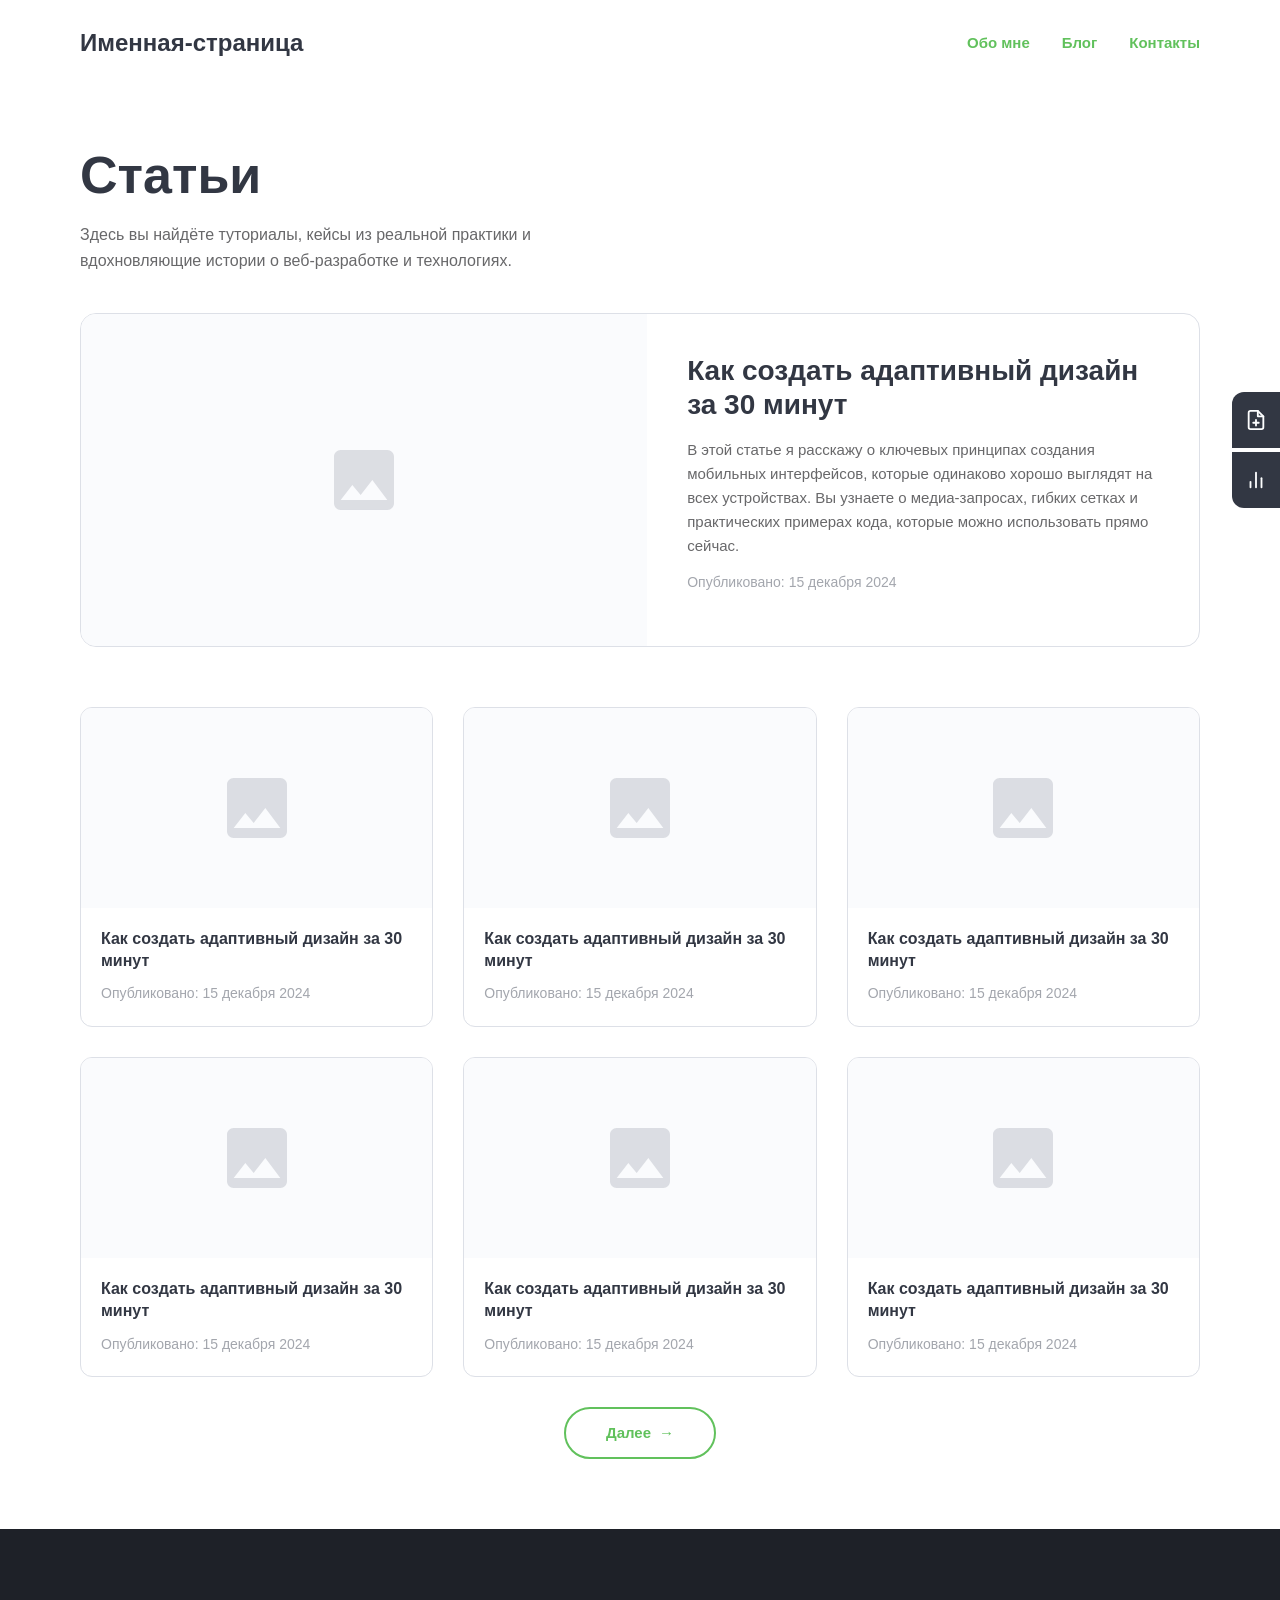
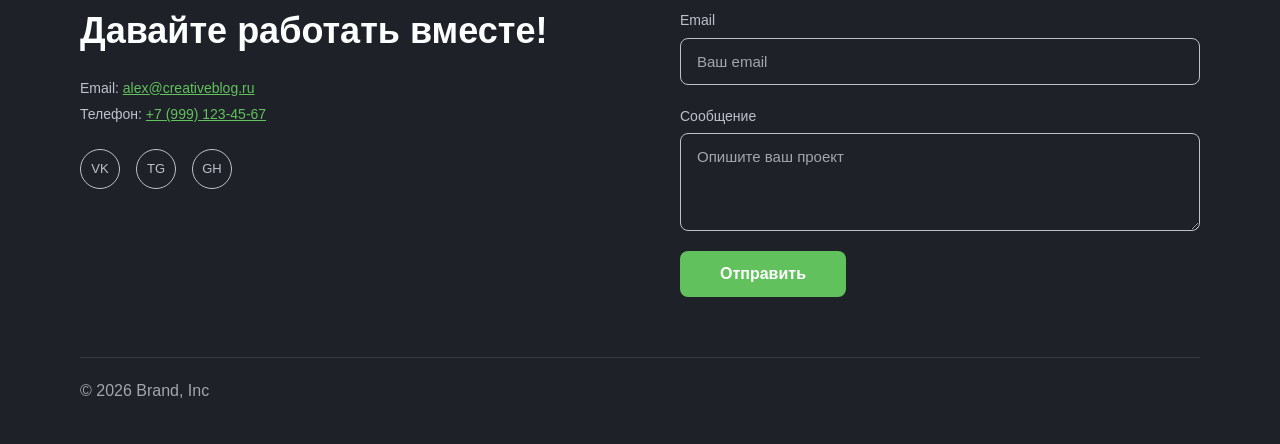
==== commit 49fc5511: "Lesson 5: Основы JavaScript" ====
--- a/blog.html
+++ b/blog.html
@@ -13,9 +13,9 @@
             <a href="index.html" class="logo">Именная-страница</a>
             <nav>
                 <ul class="nav-list">
-                    <li><a href="index.html">Обо мне</a></li>
+                    <li><a href="index.html" class="active">Обо мне</a></li>
                     <li><a href="blog.html" class="active">Блог</a></li>
-                    <li><a href="#contacts">Контакты</a></li>
+                    <li><a href="#contacts" class="active">Контакты</a></li>
                 </ul>
             </nav>
         </div>
@@ -58,7 +58,7 @@
         <!-- Сетка карточек статей -->
         <section class="blog-grid">
             <div class="container">
-                <div class="blog-cards">
+                <div class="blog-cards" id="blog-cards">
 
                     <article class="blog-card">
                         <div class="blog-card-image">
@@ -140,29 +140,83 @@
             </div>
         </section>
 
-        <!-- Форма создания статьи -->
-        <section class="add-article-section">
-            <div class="container">
-                <h2>Создать статью</h2>
+        <!-- Форма создания статьи (скрыта по умолчанию, пункт 5) -->
+        <section class="add-article-section" id="add-article-section" hidden>
+            <div class="container">
+                <h2>Добавить статью</h2>
                 <div class="add-article-form">
                     <div class="form-group">
                         <label for="article-title">Заголовок</label>
-                        <input type="text" id="article-title" name="title" placeholder="Заголовок статьи">
+                        <input type="text" id="article-title" name="title" placeholder="Заголовок статьи" required>
                     </div>
 
                     <div class="form-group">
                         <label for="article-text">Текст статьи</label>
-                        <textarea id="article-text" name="text" rows="5" placeholder="Текст статьи"></textarea>
+                        <textarea id="article-text" name="text" rows="5" placeholder="Текст статьи" required></textarea>
                     </div>
 
                     <div class="form-buttons">
-                        <button type="button" class="btn-add">Добавить</button>
-                        <button type="button" class="btn-cancel">Отмена</button>
+                        <button type="button" class="btn-add" id="btn-add-article">Добавить</button>
+                        <button type="button" class="btn-cancel" id="btn-cancel-article">Отмена</button>
                     </div>
                 </div>
             </div>
         </section>
     </main>
+
+    <!-- Админ-панель (боковая), пункт 2 -->
+    <aside class="admin-panel" id="admin-panel">
+        <button class="admin-btn" id="btn-create-article" title="Создать статью">
+            <!-- Иконка документа с плюсом -->
+            <svg width="24" height="24" viewBox="0 0 24 24" fill="none" stroke="currentColor" stroke-width="2" stroke-linecap="round" stroke-linejoin="round">
+                <path d="M14 2H6a2 2 0 0 0-2 2v16a2 2 0 0 0 2 2h12a2 2 0 0 0 2-2V8z"/>
+                <polyline points="14 2 14 8 20 8"/>
+                <line x1="12" y1="18" x2="12" y2="12"/>
+                <line x1="9" y1="15" x2="15" y2="15"/>
+            </svg>
+        </button>
+        <button class="admin-btn" id="btn-show-stats" title="Показать статистику">
+            <!-- Иконка статистики -->
+            <svg width="24" height="24" viewBox="0 0 24 24" fill="none" stroke="currentColor" stroke-width="2" stroke-linecap="round" stroke-linejoin="round">
+                <line x1="18" y1="20" x2="18" y2="10"/>
+                <line x1="12" y1="20" x2="12" y2="4"/>
+                <line x1="6" y1="20" x2="6" y2="14"/>
+            </svg>
+        </button>
+    </aside>
+
+    <!-- Диалог статистики страницы (пункт 4) -->
+    <dialog class="stats-dialog" id="stats-dialog">
+        <div class="stats-dialog-header">
+            <h2>Статистика страницы</h2>
+            <button class="stats-dialog-close" id="stats-dialog-close">&times;</button>
+        </div>
+        <div class="stats-dialog-body">
+            <div class="stats-card">
+                <span class="stats-label">Всего статей:</span>
+                <span class="stats-value" id="stats-articles-count">0</span>
+            </div>
+            <div class="stats-card">
+                <span class="stats-label">Комментарии:</span>
+                <span class="stats-value" id="stats-comments-count">0</span>
+            </div>
+        </div>
+    </dialog>
+
+    <!-- Шаблон карточки статьи (пункт 6) -->
+    <template id="blog-card-template">
+        <article class="blog-card">
+            <div class="blog-card-image">
+                <div class="img-placeholder">
+                    <svg viewBox="0 0 24 24"><path d="M21 19V5c0-1.1-.9-2-2-2H5c-1.1 0-2 .9-2 2v14c0 1.1.9 2 2 2h14c1.1 0 2-.9 2-2zM8.5 13.5l2.5 3.01L14.5 12l4.5 6H5l3.5-4.5z"/></svg>
+                </div>
+            </div>
+            <div class="blog-card-body">
+                <h4></h4>
+                <time></time>
+            </div>
+        </article>
+    </template>
 
     <!-- Футер с контактами -->
     <footer class="footer" id="contacts">
@@ -199,5 +253,8 @@
             </div>
         </div>
     </footer>
+
+    <!-- Подключение JS (пункт 3) -->
+    <script src="script.js"></script>
 </body>
 </html>
--- a/style.css
+++ b/style.css
@@ -897,9 +897,7 @@
    ФОРМА ДОБАВЛЕНИЯ СТАТЬИ
    =========================== */
 
-.add-article-section {
-    padding: 40px 0 60px;
-}
+/* Базовые стили формы (анимация управления в секции ниже) */
 
 .add-article-section h2 {
     font-size: 24px;
@@ -992,3 +990,153 @@
     fill: var(--color-text-light);
     opacity: 0.5;
 }
+
+/* ===========================
+   АДМИН-ПАНЕЛЬ (боковая)
+   =========================== */
+
+.admin-panel {
+    position: fixed;
+    right: 0;
+    top: 50%;
+    transform: translateY(-50%);
+    display: flex;
+    flex-direction: column;
+    gap: 4px;
+    z-index: 100;
+}
+
+.admin-btn {
+    width: 48px;
+    height: 56px;
+    background-color: var(--color-text-primary);
+    color: var(--color-white);
+    border: none;
+    cursor: pointer;
+    display: flex;
+    align-items: center;
+    justify-content: center;
+    transition: background-color 0.3s ease;
+}
+
+.admin-btn:first-child {
+    border-radius: 12px 0 0 0;
+}
+
+.admin-btn:last-child {
+    border-radius: 0 0 0 12px;
+}
+
+.admin-btn:hover {
+    background-color: var(--color-accent-green);
+}
+
+.admin-btn svg {
+    width: 22px;
+    height: 22px;
+}
+
+/* ===========================
+   АНИМАЦИЯ ФОРМЫ (показ/скрытие)
+   =========================== */
+
+.add-article-section {
+    overflow: hidden;
+    max-height: 0;
+    opacity: 0;
+    transition: max-height 0.4s ease, opacity 0.3s ease, padding 0.4s ease;
+    padding: 0;
+}
+
+.add-article-section[hidden] {
+    display: block;
+    max-height: 0;
+    opacity: 0;
+    padding: 0;
+    pointer-events: none;
+}
+
+.add-article-section.visible {
+    max-height: 600px;
+    opacity: 1;
+    padding: 40px 0 60px;
+    pointer-events: auto;
+}
+
+/* ===========================
+   ДИАЛОГ СТАТИСТИКИ
+   =========================== */
+
+.stats-dialog {
+    border: none;
+    border-radius: 16px;
+    padding: 32px;
+    max-width: 520px;
+    width: 90%;
+    box-shadow: 0 8px 40px rgba(0, 0, 0, 0.15);
+    font-family: 'Inter', sans-serif;
+}
+
+/* Backdrop затемнение */
+.stats-dialog::backdrop {
+    background: rgba(0, 0, 0, 0.4);
+}
+
+.stats-dialog-header {
+    display: flex;
+    justify-content: space-between;
+    align-items: center;
+    margin-bottom: 24px;
+}
+
+.stats-dialog-header h2 {
+    font-size: 28px;
+    font-weight: 700;
+    color: var(--color-text-primary);
+}
+
+.stats-dialog-close {
+    width: 36px;
+    height: 36px;
+    background: none;
+    border: none;
+    font-size: 28px;
+    color: var(--color-text-muted);
+    cursor: pointer;
+    display: flex;
+    align-items: center;
+    justify-content: center;
+    border-radius: 50%;
+    transition: color 0.2s ease, background-color 0.2s ease;
+}
+
+.stats-dialog-close:hover {
+    color: var(--color-text-primary);
+    background-color: var(--color-bg-light);
+}
+
+.stats-dialog-body {
+    display: flex;
+    gap: 16px;
+}
+
+.stats-card {
+    flex: 1;
+    background-color: var(--color-bg-light);
+    border-radius: 12px;
+    padding: 20px 24px;
+    display: flex;
+    flex-direction: column;
+    gap: 8px;
+}
+
+.stats-label {
+    font-size: 16px;
+    color: var(--color-text-secondary);
+}
+
+.stats-value {
+    font-size: 40px;
+    font-weight: 700;
+    color: var(--color-text-primary);
+}
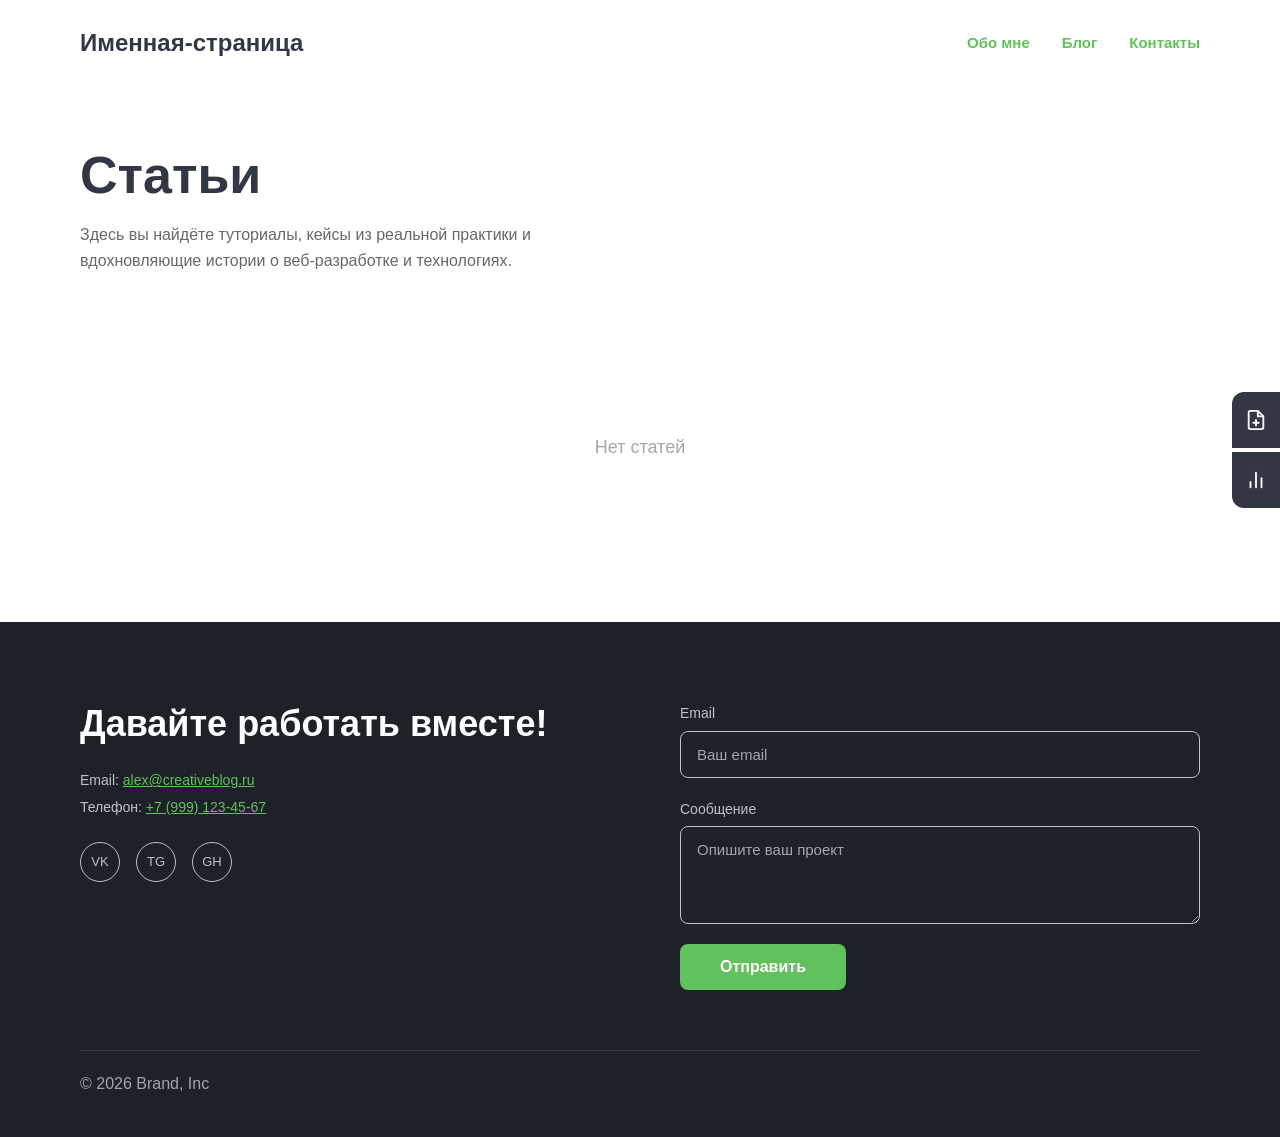
==== commit 52150daa: "Lesson_7: JavaScript Работа с данными" ====
--- a/blog.html
+++ b/blog.html
@@ -33,118 +33,27 @@
             </div>
         </section>
 
-        <!-- Главная (featured) статья — первая статья выделена отдельно по дизайну Figma -->
-        <section class="blog-featured">
-            <div class="container">
-                <article class="blog-featured-card">
-                    <div class="blog-featured-image">
-                        <div class="img-placeholder">
-                            <svg viewBox="0 0 24 24"><path d="M21 19V5c0-1.1-.9-2-2-2H5c-1.1 0-2 .9-2 2v14c0 1.1.9 2 2 2h14c1.1 0 2-.9 2-2zM8.5 13.5l2.5 3.01L14.5 12l4.5 6H5l3.5-4.5z"/></svg>
-                        </div>
-                    </div>
-                    <div class="blog-featured-text">
-                        <h2>Как создать адаптивный дизайн за 30 минут</h2>
-                        <p>
-                            В этой статье я расскажу о ключевых принципах создания мобильных интерфейсов,
-                            которые одинаково хорошо выглядят на всех устройствах. Вы узнаете о медиа-запросах,
-                            гибких сетках и практических примерах кода, которые можно использовать прямо сейчас.
-                        </p>
-                        <p><time datetime="2024-12-15">Опубликовано: 15 декабря 2024</time></p>
-                    </div>
-                </article>
-            </div>
-        </section>
-
-        <!-- Сетка карточек статей -->
+        <!-- Сетка карточек статей (первая карточка — featured через CSS :first-child) -->
         <section class="blog-grid">
             <div class="container">
                 <div class="blog-cards" id="blog-cards">
-
-                    <article class="blog-card">
-                        <div class="blog-card-image">
-                            <div class="img-placeholder">
-                                <svg viewBox="0 0 24 24"><path d="M21 19V5c0-1.1-.9-2-2-2H5c-1.1 0-2 .9-2 2v14c0 1.1.9 2 2 2h14c1.1 0 2-.9 2-2zM8.5 13.5l2.5 3.01L14.5 12l4.5 6H5l3.5-4.5z"/></svg>
-                            </div>
-                        </div>
-                        <div class="blog-card-body">
-                            <h4>Как создать адаптивный дизайн за 30 минут</h4>
-                            <time datetime="2024-12-15">Опубликовано: 15 декабря 2024</time>
-                        </div>
-                    </article>
-
-                    <article class="blog-card">
-                        <div class="blog-card-image">
-                            <div class="img-placeholder">
-                                <svg viewBox="0 0 24 24"><path d="M21 19V5c0-1.1-.9-2-2-2H5c-1.1 0-2 .9-2 2v14c0 1.1.9 2 2 2h14c1.1 0 2-.9 2-2zM8.5 13.5l2.5 3.01L14.5 12l4.5 6H5l3.5-4.5z"/></svg>
-                            </div>
-                        </div>
-                        <div class="blog-card-body">
-                            <h4>Как создать адаптивный дизайн за 30 минут</h4>
-                            <time datetime="2024-12-15">Опубликовано: 15 декабря 2024</time>
-                        </div>
-                    </article>
-
-                    <article class="blog-card">
-                        <div class="blog-card-image">
-                            <div class="img-placeholder">
-                                <svg viewBox="0 0 24 24"><path d="M21 19V5c0-1.1-.9-2-2-2H5c-1.1 0-2 .9-2 2v14c0 1.1.9 2 2 2h14c1.1 0 2-.9 2-2zM8.5 13.5l2.5 3.01L14.5 12l4.5 6H5l3.5-4.5z"/></svg>
-                            </div>
-                        </div>
-                        <div class="blog-card-body">
-                            <h4>Как создать адаптивный дизайн за 30 минут</h4>
-                            <time datetime="2024-12-15">Опубликовано: 15 декабря 2024</time>
-                        </div>
-                    </article>
-
-                    <article class="blog-card">
-                        <div class="blog-card-image">
-                            <div class="img-placeholder">
-                                <svg viewBox="0 0 24 24"><path d="M21 19V5c0-1.1-.9-2-2-2H5c-1.1 0-2 .9-2 2v14c0 1.1.9 2 2 2h14c1.1 0 2-.9 2-2zM8.5 13.5l2.5 3.01L14.5 12l4.5 6H5l3.5-4.5z"/></svg>
-                            </div>
-                        </div>
-                        <div class="blog-card-body">
-                            <h4>Как создать адаптивный дизайн за 30 минут</h4>
-                            <time datetime="2024-12-15">Опубликовано: 15 декабря 2024</time>
-                        </div>
-                    </article>
-
-                    <article class="blog-card">
-                        <div class="blog-card-image">
-                            <div class="img-placeholder">
-                                <svg viewBox="0 0 24 24"><path d="M21 19V5c0-1.1-.9-2-2-2H5c-1.1 0-2 .9-2 2v14c0 1.1.9 2 2 2h14c1.1 0 2-.9 2-2zM8.5 13.5l2.5 3.01L14.5 12l4.5 6H5l3.5-4.5z"/></svg>
-                            </div>
-                        </div>
-                        <div class="blog-card-body">
-                            <h4>Как создать адаптивный дизайн за 30 минут</h4>
-                            <time datetime="2024-12-15">Опубликовано: 15 декабря 2024</time>
-                        </div>
-                    </article>
-
-                    <article class="blog-card">
-                        <div class="blog-card-image">
-                            <div class="img-placeholder">
-                                <svg viewBox="0 0 24 24"><path d="M21 19V5c0-1.1-.9-2-2-2H5c-1.1 0-2 .9-2 2v14c0 1.1.9 2 2 2h14c1.1 0 2-.9 2-2zM8.5 13.5l2.5 3.01L14.5 12l4.5 6H5l3.5-4.5z"/></svg>
-                            </div>
-                        </div>
-                        <div class="blog-card-body">
-                            <h4>Как создать адаптивный дизайн за 30 минут</h4>
-                            <time datetime="2024-12-15">Опубликовано: 15 декабря 2024</time>
-                        </div>
-                    </article>
-
+                    <!-- Карточки загружаются из localStorage через JS -->
                 </div>
 
-                <div class="blog-next">
+                <!-- Заглушка "Нет статей" (отображается когда статей нет) -->
+                <p class="blog-empty" id="blog-empty">Нет статей</p>
+
+                <div class="blog-next" id="blog-next" hidden>
                     <a href="#">Далее</a>
                 </div>
             </div>
         </section>
 
-        <!-- Форма создания статьи (скрыта по умолчанию, пункт 5) -->
+        <!-- Форма создания статьи (скрыта по умолчанию) -->
         <section class="add-article-section" id="add-article-section" hidden>
             <div class="container">
                 <h2>Добавить статью</h2>
-                <div class="add-article-form">
+                <form class="add-article-form" id="add-article-form">
                     <div class="form-group">
                         <label for="article-title">Заголовок</label>
                         <input type="text" id="article-title" name="title" placeholder="Заголовок статьи" required>
@@ -156,18 +65,17 @@
                     </div>
 
                     <div class="form-buttons">
-                        <button type="button" class="btn-add" id="btn-add-article">Добавить</button>
+                        <button type="submit" class="btn-add" id="btn-add-article">Добавить</button>
                         <button type="button" class="btn-cancel" id="btn-cancel-article">Отмена</button>
                     </div>
-                </div>
+                </form>
             </div>
         </section>
     </main>
 
-    <!-- Админ-панель (боковая), пункт 2 -->
+    <!-- Админ-панель (боковая) -->
     <aside class="admin-panel" id="admin-panel">
         <button class="admin-btn" id="btn-create-article" title="Создать статью">
-            <!-- Иконка документа с плюсом -->
             <svg width="24" height="24" viewBox="0 0 24 24" fill="none" stroke="currentColor" stroke-width="2" stroke-linecap="round" stroke-linejoin="round">
                 <path d="M14 2H6a2 2 0 0 0-2 2v16a2 2 0 0 0 2 2h12a2 2 0 0 0 2-2V8z"/>
                 <polyline points="14 2 14 8 20 8"/>
@@ -176,7 +84,6 @@
             </svg>
         </button>
         <button class="admin-btn" id="btn-show-stats" title="Показать статистику">
-            <!-- Иконка статистики -->
             <svg width="24" height="24" viewBox="0 0 24 24" fill="none" stroke="currentColor" stroke-width="2" stroke-linecap="round" stroke-linejoin="round">
                 <line x1="18" y1="20" x2="18" y2="10"/>
                 <line x1="12" y1="20" x2="12" y2="4"/>
@@ -185,7 +92,7 @@
         </button>
     </aside>
 
-    <!-- Диалог статистики страницы (пункт 4) -->
+    <!-- Диалог статистики страницы -->
     <dialog class="stats-dialog" id="stats-dialog">
         <div class="stats-dialog-header">
             <h2>Статистика страницы</h2>
@@ -203,9 +110,10 @@
         </div>
     </dialog>
 
-    <!-- Шаблон карточки статьи (пункт 6) -->
+    <!-- Шаблон карточки статьи -->
     <template id="blog-card-template">
         <article class="blog-card">
+            <button class="btn-delete" title="Удалить статью">&times;</button>
             <div class="blog-card-image">
                 <div class="img-placeholder">
                     <svg viewBox="0 0 24 24"><path d="M21 19V5c0-1.1-.9-2-2-2H5c-1.1 0-2 .9-2 2v14c0 1.1.9 2 2 2h14c1.1 0 2-.9 2-2zM8.5 13.5l2.5 3.01L14.5 12l4.5 6H5l3.5-4.5z"/></svg>
@@ -213,6 +121,7 @@
             </div>
             <div class="blog-card-body">
                 <h4></h4>
+                <p class="blog-card-text"></p>
                 <time></time>
             </div>
         </article>
@@ -254,7 +163,7 @@
         </div>
     </footer>
 
-    <!-- Подключение JS (пункт 3) -->
+    <!-- Подключение JS -->
     <script src="script.js"></script>
 </body>
-</html>+</html>
--- a/style.css
+++ b/style.css
@@ -713,50 +713,8 @@
     max-width: 500px;
 }
 
-/* Featured (главная) статья блога */
-.blog-featured {
-    padding: 0 0 60px;
-}
-
-.blog-featured-card {
-    display: flex;
-    border-radius: 16px;
-    overflow: hidden;
-    border: 1px solid var(--color-border);
-}
-
-.blog-featured-image {
-    flex: 1.2;
-    background-color: var(--color-bg-light);
-    min-height: 320px;
-    display: flex;
-    align-items: center;
-    justify-content: center;
-}
-
-.blog-featured-text {
-    flex: 1;
-    padding: 40px;
-    display: flex;
-    flex-direction: column;
-    justify-content: center;
-}
-
-.blog-featured-text h2 {
-    font-size: 28px;
-    margin-bottom: 16px;
-}
-
-.blog-featured-text p {
-    color: var(--color-text-secondary);
-    font-size: 15px;
-    margin-bottom: 12px;
-}
-
-.blog-featured-text time {
-    font-size: 14px;
-    color: var(--color-text-muted);
-}
+/* Доработка ДЗ6: секция blog-featured убрана, 
+   первая карточка стилизуется через :first-child в единой сетке */
 
 /* Сетка карточек блога */
 .blog-grid {
@@ -767,6 +725,58 @@
     display: grid;
     grid-template-columns: repeat(3, 1fr);
     gap: 30px;
+}
+
+/* Первая карточка — featured: занимает всю ширину, горизонтальный layout */
+.blog-card:first-child {
+    grid-column: 1 / -1;
+    display: flex;
+    flex-direction: row;
+    border-radius: 16px;
+}
+
+.blog-card:first-child .blog-card-image {
+    flex: 1.2;
+    min-height: 320px;
+    height: auto;
+}
+
+.blog-card:first-child .blog-card-body {
+    flex: 1;
+    padding: 40px;
+    display: flex;
+    flex-direction: column;
+    justify-content: center;
+}
+
+.blog-card:first-child .blog-card-body h4 {
+    font-size: 28px;
+    font-weight: 700;
+    margin-bottom: 16px;
+}
+
+/* Текст статьи виден только в featured карточке */
+.blog-card-text {
+    display: none;
+}
+
+.blog-card:first-child .blog-card-text {
+    display: block;
+    color: var(--color-text-secondary);
+    font-size: 15px;
+    margin-bottom: 12px;
+}
+
+/* Состояние "Нет статей" (ДЗ 7) */
+.blog-empty {
+    text-align: center;
+    padding: 120px 0;
+    font-size: 18px;
+    color: var(--color-text-muted);
+}
+
+.blog-empty[hidden] {
+    display: none;
 }
 
 .blog-card {
@@ -837,11 +847,12 @@
         grid-template-columns: 1fr;
     }
 
-    .blog-featured-card {
+    /* Featured-карточка (первая) в мобильной версии — вертикальный layout */
+    .blog-card:first-child {
         flex-direction: column;
     }
 
-    .blog-featured-image {
+    .blog-card:first-child .blog-card-image {
         min-height: 200px;
     }
 
@@ -1140,3 +1151,37 @@
     font-weight: 700;
     color: var(--color-text-primary);
 }
+
+/* Стили для кнопки удаления в блоге */
+.blog-card {
+    position: relative; /* Чтобы позиционировать кнопку абсолютно внутри */
+}
+
+.btn-delete {
+    position: absolute;
+    top: 10px;
+    right: 10px;
+    width: 30px;
+    height: 30px;
+    background-color: rgba(219, 94, 49, 0.9);
+    color: white;
+    border: none;
+    border-radius: 50%;
+    cursor: pointer;
+    display: flex;
+    align-items: center;
+    justify-content: center;
+    font-size: 20px;
+    opacity: 0; /* Скрыта по умолчанию */
+    transition: opacity 0.3s ease, transform 0.2s ease;
+    z-index: 10;
+}
+
+.blog-card:hover .btn-delete {
+    opacity: 1; /* Показываем при наведении на карточку */
+}
+
+.btn-delete:hover {
+    transform: scale(1.1);
+    background-color: var(--color-accent-orange);
+}
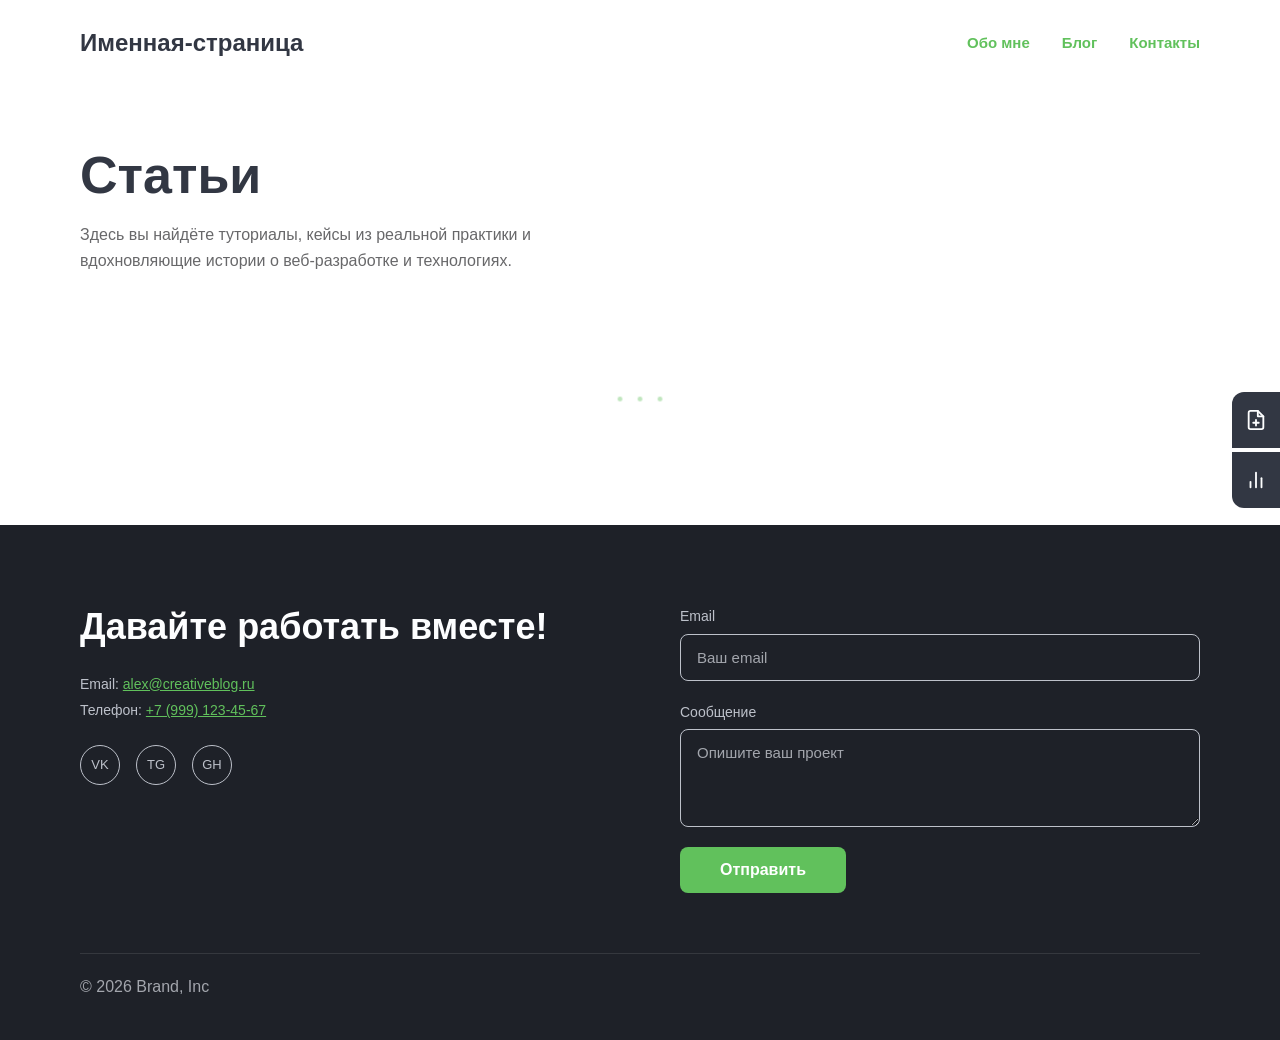
==== commit 3e2ddbb5: "Lesson_8: JavaScript: Асинхронное программирование" ====
--- a/blog.html
+++ b/blog.html
@@ -40,6 +40,13 @@
                     <!-- Карточки загружаются из localStorage через JS -->
                 </div>
 
+                <!-- Лоадер для имитации загрузки (ДЗ 8) -->
+                <div class="loader" id="loader">
+                    <span class="loader-dot"></span>
+                    <span class="loader-dot"></span>
+                    <span class="loader-dot"></span>
+                </div>
+
                 <!-- Заглушка "Нет статей" (отображается когда статей нет) -->
                 <p class="blog-empty" id="blog-empty">Нет статей</p>
 
@@ -54,20 +61,22 @@
             <div class="container">
                 <h2>Добавить статью</h2>
                 <form class="add-article-form" id="add-article-form">
-                    <div class="form-group">
-                        <label for="article-title">Заголовок</label>
-                        <input type="text" id="article-title" name="title" placeholder="Заголовок статьи" required>
-                    </div>
+                    <fieldset id="form-fieldset">
+                        <div class="form-group">
+                            <label for="article-title">Заголовок</label>
+                            <input type="text" id="article-title" name="title" placeholder="Заголовок статьи" required>
+                        </div>
 
-                    <div class="form-group">
-                        <label for="article-text">Текст статьи</label>
-                        <textarea id="article-text" name="text" rows="5" placeholder="Текст статьи" required></textarea>
-                    </div>
+                        <div class="form-group">
+                            <label for="article-text">Текст статьи</label>
+                            <textarea id="article-text" name="text" rows="5" placeholder="Текст статьи" required></textarea>
+                        </div>
 
-                    <div class="form-buttons">
-                        <button type="submit" class="btn-add" id="btn-add-article">Добавить</button>
-                        <button type="button" class="btn-cancel" id="btn-cancel-article">Отмена</button>
-                    </div>
+                        <div class="form-buttons">
+                            <button type="submit" class="btn-add" id="btn-add-article">Добавить</button>
+                            <button type="button" class="btn-cancel" id="btn-cancel-article">Отмена</button>
+                        </div>
+                    </fieldset>
                 </form>
             </div>
         </section>
--- a/style.css
+++ b/style.css
@@ -916,10 +916,16 @@
 }
 
 .add-article-form {
+    max-width: 500px;
+}
+
+.add-article-form fieldset {
     display: flex;
     flex-direction: column;
     gap: 16px;
-    max-width: 500px;
+    border: none;
+    padding: 0;
+    margin: 0;
 }
 
 .add-article-form label {
@@ -1184,4 +1190,69 @@
 .btn-delete:hover {
     transform: scale(1.1);
     background-color: var(--color-accent-orange);
+}
+
+/* ===========================
+   ЛОАДЕР (ДЗ 8) — три точки
+   =========================== */
+
+.loader {
+    display: flex;
+    justify-content: center;
+    align-items: center;
+    gap: 8px;
+    padding: 80px 0;
+}
+
+.loader[hidden] {
+    display: none;
+}
+
+.loader-dot {
+    width: 12px;
+    height: 12px;
+    border-radius: 50%;
+    background-color: var(--color-accent-green);
+    animation: loader-bounce 1.4s ease-in-out infinite both;
+}
+
+.loader-dot:nth-child(1) {
+    animation-delay: -0.32s;
+}
+
+.loader-dot:nth-child(2) {
+    animation-delay: -0.16s;
+}
+
+.loader-dot:nth-child(3) {
+    animation-delay: 0s;
+}
+
+@keyframes loader-bounce {
+    0%, 80%, 100% {
+        transform: scale(0.4);
+        opacity: 0.4;
+    }
+    40% {
+        transform: scale(1);
+        opacity: 1;
+    }
+}
+
+/* ===========================
+   БЛОКИРОВКА ФОРМЫ (ДЗ 8)
+   =========================== */
+
+.add-article-form fieldset:disabled {
+    opacity: 0.6;
+    pointer-events: none;
+}
+
+.add-article-form fieldset:disabled .btn-add {
+    background-color: var(--color-text-muted);
+    cursor: not-allowed;
+}
+
+.add-article-form fieldset:disabled .btn-cancel {
+    cursor: not-allowed;
 }
